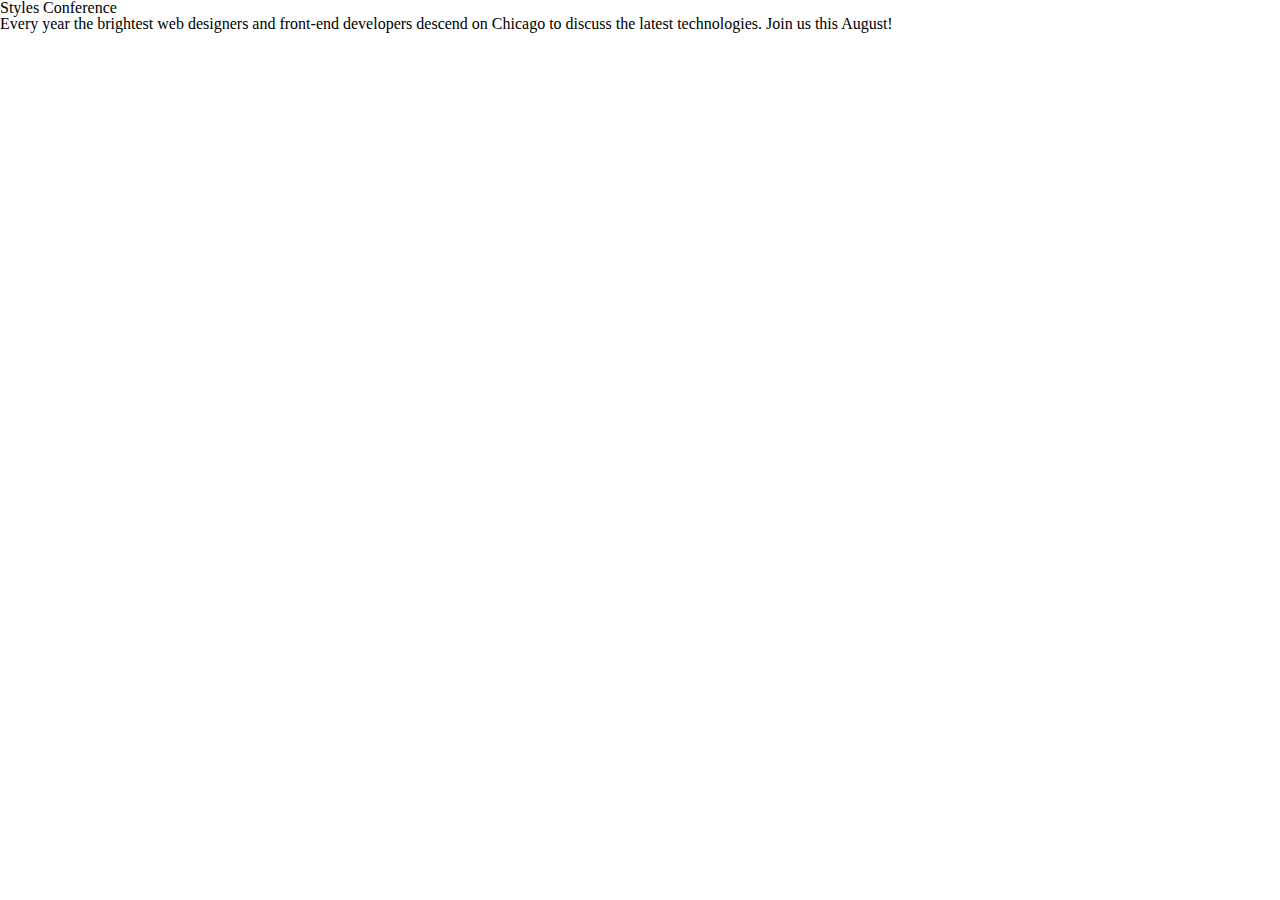
==== index.html @ f5ee7193 "Second commit" ====
<!DOCTYPE html>
<html lang="en">
	<head>
		<link rel="stylesheet" type="text/css" href="assets/stylesheets/main.css">
		<meta charset = "utf-8">
		<title>Styles Conference</title>
	</head>
	<body>
		<h1>Styles Conference</h1>
		<p>Every year the brightest web designers and front-end developers descend on Chicago to discuss the latest technologies. Join us this August!</p>
	</body>	
</html>
---- assets/stylesheets/main.css ----
/* http://meyerweb.com/eric/tools/css/reset/ 2. v2.0 | 20110126
  License: none (public domain)
*/

html, body, div, span, applet, object, iframe,
h1, h2, h3, h4, h5, h6, p, blockquote, pre,
a, abbr, acronym, address, big, cite, code,
del, dfn, em, img, ins, kbd, q, s, samp,
small, strike, strong, sub, sup, tt, var,
b, u, i, center,
dl, dt, dd, ol, ul, li,
fieldset, form, label, legend,
table, caption, tbody, tfoot, thead, tr, th, td,
article, aside, canvas, details, embed,
figure, figcaption, footer, header, hgroup,
menu, nav, output, ruby, section, summary,
time, mark, audio, video {
  margin: 0;
  padding: 0;
  border: 0;
  font-size: 100%;
  font: inherit;
  vertical-align: baseline;
}
/* HTML5 display-role reset for older browsers */
article, aside, details, figcaption, figure,
footer, header, hgroup, menu, nav, section {
  display: block;
}
body {
  line-height: 1;
}
ol, ul {
  list-style: none;
}
blockquote, q {
  quotes: none;
}
blockquote:before, blockquote:after,
q:before, q:after {
  content: '';
  content: none;
}
table {
  border-collapse: collapse;
  border-spacing: 0;
}
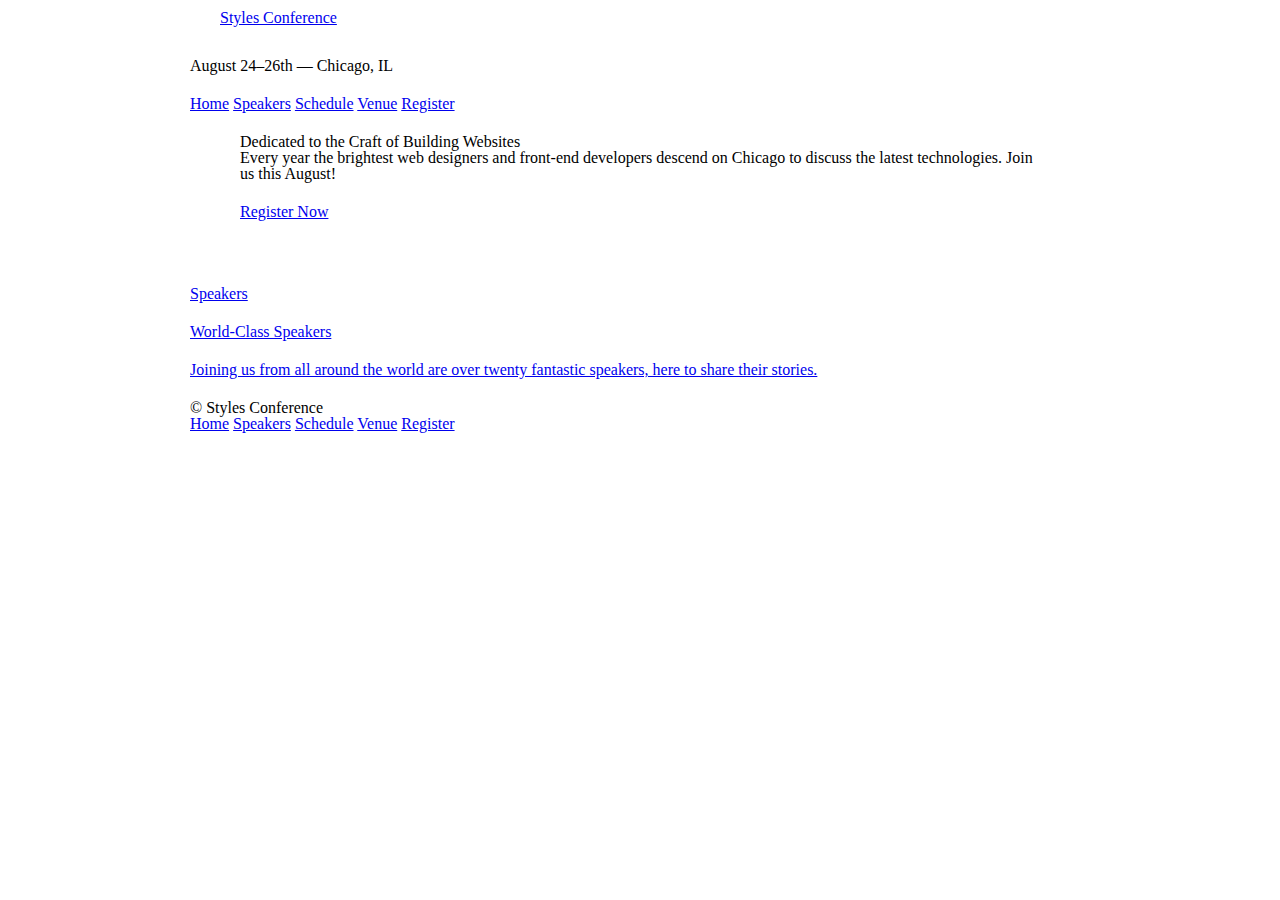
==== commit 21b78484: "Section 4 complete" ====
--- a/index.html
+++ b/index.html
@@ -1,12 +1,59 @@
 <!DOCTYPE html>
 <html lang="en">
-	<head>
-		<link rel="stylesheet" type="text/css" href="assets/stylesheets/main.css">
-		<meta charset = "utf-8">
-		<title>Styles Conference</title>
-	</head>
+
 	<body>
-		<h1>Styles Conference</h1>
-		<p>Every year the brightest web designers and front-end developers descend on Chicago to discuss the latest technologies. Join us this August!</p>
+	
+		<head>
+			<link rel="stylesheet" type="text/css" href="assets/stylesheets/main.css">
+			<meta charset = "utf-8">
+			<title>Styles Conference</title>
+		</head>
+		
+		<header class="container">
+			<h1>
+				<a class="btn btn-alt" href="index.html">Styles Conference	</a>
+			</h1>
+			<h3>August 24&ndash;26th &mdash; Chicago, IL</h3>
+
+			<nav>
+				<a href="index.html">Home</a>
+				<a href="speakers.html">Speakers</a>
+				<a href="schedule.html">Schedule</a>
+				<a href="venue.html">Venue</a>
+				<a href="register.html">Register</a>
+			</nav>
+		</header>
+
+		<section class="hero container">
+			<h2>Dedicated to the Craft of Building Websites</h2>
+			<p>Every year the brightest web designers and front-end developers descend on Chicago to discuss the latest technologies. Join us this August!</p>
+
+			<a href="register.html">Register Now</a>
+		</section>
+
+		<section>
+
+			<section class="container">
+				<a href="speakers.html">
+					<h5>Speakers</h5>
+					<h3>World-Class Speakers</h3>
+					<p>Joining us from all around the world are over twenty fantastic speakers, here to share their stories.</p>
+				</a>
+			</section>
+
+		</section class="container">
+
+		<footer class="container">
+			<small>&copy; Styles Conference</small>
+
+			<nav>
+				<a href="index.html">Home</a>
+				<a href="speakers.html">Speakers</a>
+				<a href="schedule.html">Schedule</a>
+				<a href="venue.html">Venue</a>
+				<a href="register.html">Register</a>
+			</nav>
+		</footer>
+
 	</body>	
 </html>--- a/assets/stylesheets/main.css
+++ b/assets/stylesheets/main.css
@@ -45,3 +45,63 @@
   border-collapse: collapse;
   border-spacing: 0;
 }
+
+/*************************************************************************/
+
+/*
+  ========================================
+  Grid
+  ========================================
+*/
+
+*,
+*:before,
+*:after {
+  -webkit-box-sizing: border-box;
+  -moz-box-sizing: border-box;
+  -box-sizing: border-box;
+}
+
+.container {
+  margin: 0 auto;
+  padding-left: 30px;
+  padding-right: 30px;
+  width: 960px;
+}
+
+/*
+  ========================================
+  Typography
+  ========================================
+*/
+
+h1, h3, h4, h5, p {
+  margin-bottom: 22px;
+}
+
+/*
+  ========================================
+  Buttons
+  ========================================
+*/
+
+.btn {
+  border-radius: 5px;
+  display: inline-block;
+  margin:0;
+}
+
+.btn-alt {
+  border: 1px;
+  padding: 10px 30px;
+}
+
+/*
+  ========================================
+  Home
+  ========================================
+*/
+
+.hero {
+  padding: 22px 80px 66px 80px;
+}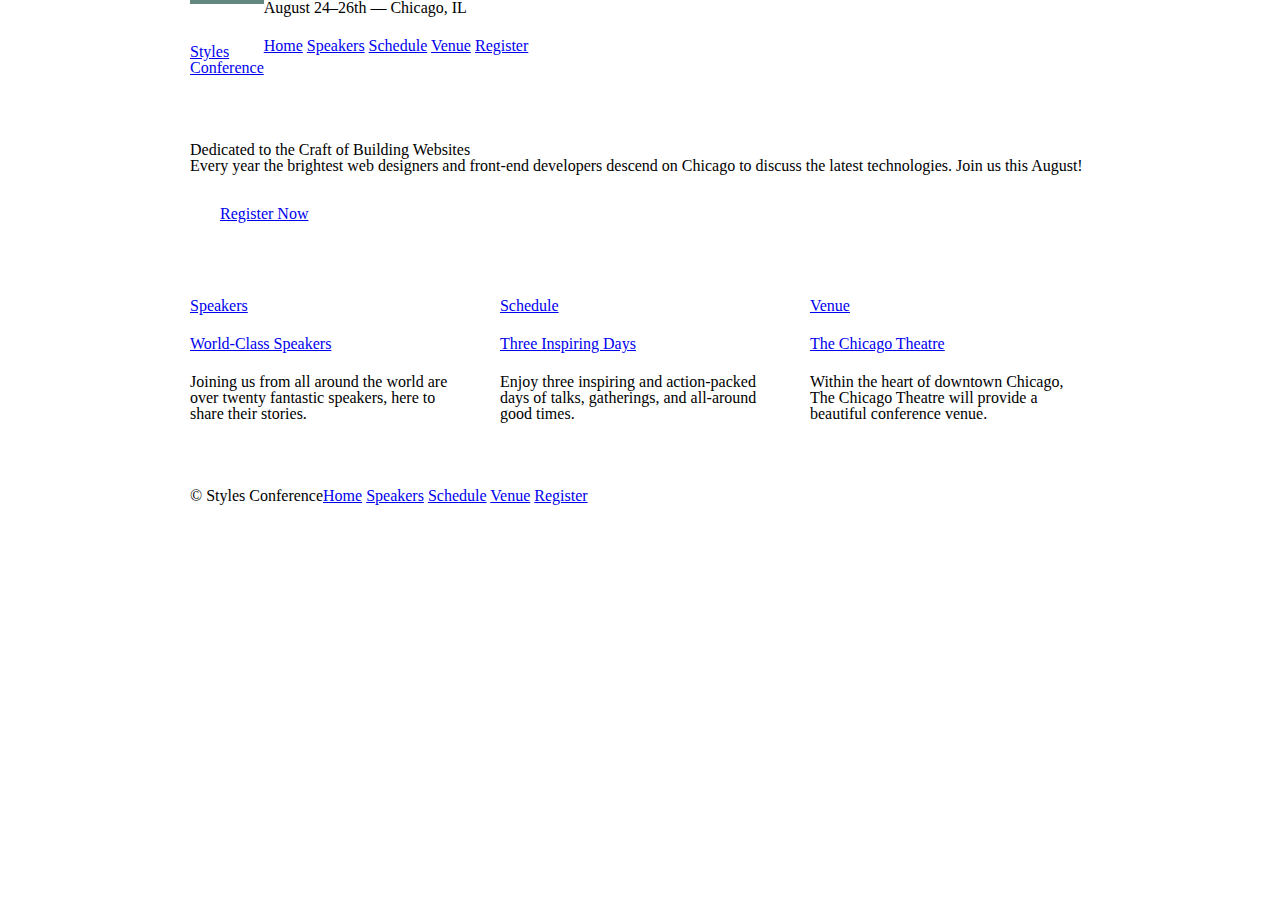
==== commit 087b1066: "Lesson 5 complete" ====
--- a/index.html
+++ b/index.html
@@ -1,59 +1,95 @@
 <!DOCTYPE html>
 <html lang="en">
 
+  <head>
+    <meta charset="utf-8">
+    <title>Styles Conference</title>
+    <link rel="stylesheet" href="assets/stylesheets/main.css">
+  </head>
+	
 	<body>
-	
-		<head>
-			<link rel="stylesheet" type="text/css" href="assets/stylesheets/main.css">
-			<meta charset = "utf-8">
-			<title>Styles Conference</title>
-		</head>
-		
-		<header class="container">
-			<h1>
-				<a class="btn btn-alt" href="index.html">Styles Conference	</a>
-			</h1>
-			<h3>August 24&ndash;26th &mdash; Chicago, IL</h3>
 
-			<nav>
-				<a href="index.html">Home</a>
-				<a href="speakers.html">Speakers</a>
-				<a href="schedule.html">Schedule</a>
-				<a href="venue.html">Venue</a>
-				<a href="register.html">Register</a>
-			</nav>
-		</header>
+	<header class="container group">
 
-		<section class="hero container">
-			<h2>Dedicated to the Craft of Building Websites</h2>
-			<p>Every year the brightest web designers and front-end developers descend on Chicago to discuss the latest technologies. Join us this August!</p>
+	      <h1 class="logo">
+	        <a href="index.html">Styles <br> Conference</a>
+	      </h1>
 
-			<a href="register.html">Register Now</a>
-		</section>
+	      <h3>August 24&ndash;26th &mdash; Chicago, IL</h3>
 
-		<section>
+	      <nav>
+	        <a href="index.html">Home</a>
+	        <a href="speakers.html">Speakers</a>
+	        <a href="schedule.html">Schedule</a>
+	        <a href="venue.html">Venue</a>
+	        <a href="register.html">Register</a>
+	      </nav>
 
-			<section class="container">
-				<a href="speakers.html">
-					<h5>Speakers</h5>
-					<h3>World-Class Speakers</h3>
-					<p>Joining us from all around the world are over twenty fantastic speakers, here to share their stories.</p>
-				</a>
-			</section>
+	    </header>
 
-		</section class="container">
+	    <!-- Hero -->
 
-		<footer class="container">
-			<small>&copy; Styles Conference</small>
+	    <section class="hero container">
 
-			<nav>
-				<a href="index.html">Home</a>
-				<a href="speakers.html">Speakers</a>
-				<a href="schedule.html">Schedule</a>
-				<a href="venue.html">Venue</a>
-				<a href="register.html">Register</a>
-			</nav>
-		</footer>
+	      <h2>Dedicated to the Craft of Building Websites</h2>
 
-	</body>	
+	      <p>Every year the brightest web designers and front-end developers descend on Chicago to discuss the latest technologies. Join us this August!</p>
+
+	      <a class="btn btn-alt" href="register.html">Register Now</a>
+
+	    </section>
+
+	    <!-- Teasers -->
+
+	    <section class="grid">
+
+	      <!-- Speakers -->
+
+	      <section class="col-1-3">
+	        <a href="speakers.html">
+	          <h5>Speakers</h5>
+	          <h3>World-Class Speakers</h3>
+	        </a>
+	        <p>Joining us from all around the world are over twenty fantastic speakers, here to share their stories.</p>
+	      </section><!--
+
+	      Schedule
+
+	      --><section class="col-1-3">
+	        <a href="schedule.html">
+	          <h5>Schedule</h5>
+	          <h3>Three Inspiring Days</h3>
+	        </a>
+	        <p>Enjoy three inspiring and action-packed days of talks, gatherings, and all-around good times.</p>
+	      </section><!--
+
+	      Venue
+
+	      --><section class="col-1-3">
+	        <a href="venue.html">
+	          <h5>Venue</h5>
+	          <h3>The Chicago Theatre</h3>
+	        </a>
+	        <p>Within the heart of downtown Chicago, The Chicago Theatre will provide a beautiful conference venue.</p>
+	      </section>
+
+	    </section>
+
+	    <!-- Footer -->
+
+	    <footer class="primary-footer container group">
+
+	      <small>&copy; Styles Conference</small>
+
+	      <nav>
+	        <a href="index.html">Home</a>
+	        <a href="speakers.html">Speakers</a>
+	        <a href="schedule.html">Schedule</a>
+	        <a href="venue.html">Venue</a>
+	        <a href="register.html">Register</a>
+	      </nav>
+
+	   </footer>
+
+	 </body>
 </html>--- a/assets/stylesheets/main.css
+++ b/assets/stylesheets/main.css
@@ -104,4 +104,85 @@
 
 .hero {
   padding: 22px 80px 66px 80px;
+}
+
+/*
+  ========================================
+  Clearfix
+  ========================================
+*/
+
+.group:before,
+.group:after {
+  content: "";
+  display: table;
+}
+
+.group:after {
+  clear:both;
+}
+ 
+.group {
+  clear: both;
+  *zoom: 1;
+}
+
+/*
+  ========================================
+  Primary header
+  ========================================
+*/
+
+.logo {
+  border-top: 4px solid #648880;
+  padding: 40px 0 22px 0;
+  float:left;
+}
+
+/*
+  ========================================
+  Primary footer
+  ========================================
+*/
+
+.primary-footer small {
+  float: left;
+}
+
+.primary-footer {
+  padding-bottom: 44px;
+  padding-top:44px;
+}
+
+
+.col-1-3 {
+  width: 33.33%;
+}
+
+.col-2-3 {
+  width: 66.66%;
+}
+
+.col-1-3,
+.col-2-3 {
+  display: inline-block;
+  vertical-align: top;
+}
+
+.grid,
+.col-1-3,
+.col-2-3 {
+  padding-left: 15px;
+  padding-right: 15px;
+}
+
+.container,
+.grid {
+  margin: 0 auto;
+  width: 960px;
+}
+
+.container {
+  padding-left: 30px;
+  padding-right: 30px;
 }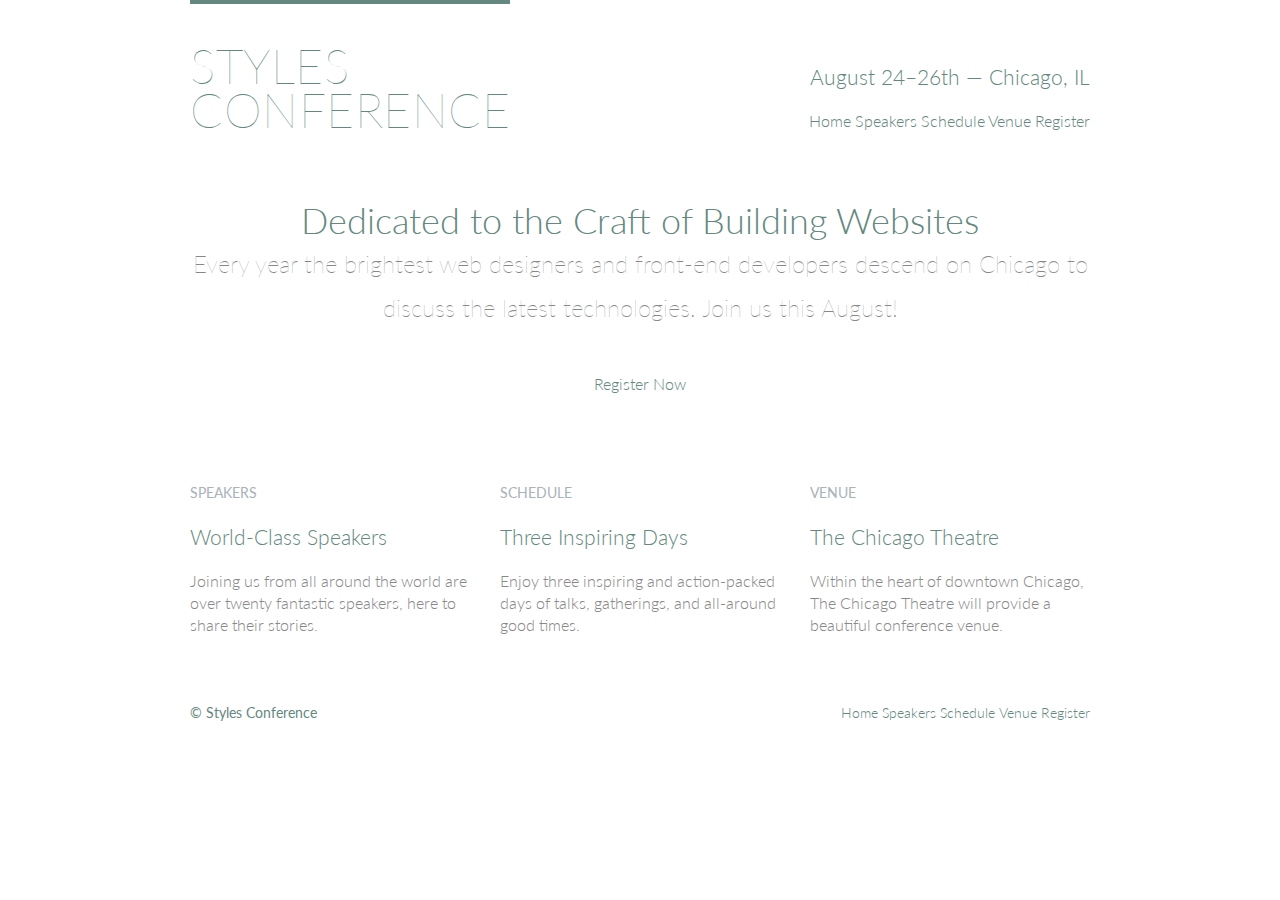
==== commit f97ecd2d: "Lesson 6 complete" ====
--- a/index.html
+++ b/index.html
@@ -5,6 +5,7 @@
     <meta charset="utf-8">
     <title>Styles Conference</title>
     <link rel="stylesheet" href="assets/stylesheets/main.css">
+    <link rel="stylesheet" href="http://fonts.googleapis.com/css?family=Lato:100,300,400">
   </head>
 	
 	<body>
@@ -15,9 +16,9 @@
 	        <a href="index.html">Styles <br> Conference</a>
 	      </h1>
 
-	      <h3>August 24&ndash;26th &mdash; Chicago, IL</h3>
+	      <h3 class="tagline">August 24&ndash;26th &mdash; Chicago, IL</h3>
 
-	      <nav>
+	      <nav class="nav prmary-nav">
 	        <a href="index.html">Home</a>
 	        <a href="speakers.html">Speakers</a>
 	        <a href="schedule.html">Schedule</a>
@@ -45,7 +46,7 @@
 
 	      <!-- Speakers -->
 
-	      <section class="col-1-3">
+	      <section class="teaser col-1-3">
 	        <a href="speakers.html">
 	          <h5>Speakers</h5>
 	          <h3>World-Class Speakers</h3>
@@ -81,7 +82,7 @@
 
 	      <small>&copy; Styles Conference</small>
 
-	      <nav>
+	      <nav class="nav">
 	        <a href="index.html">Home</a>
 	        <a href="speakers.html">Speakers</a>
 	        <a href="schedule.html">Schedule</a>
--- a/assets/stylesheets/main.css
+++ b/assets/stylesheets/main.css
@@ -104,6 +104,17 @@
 
 .hero {
   padding: 22px 80px 66px 80px;
+  line-height: 44px;
+  text-align: center;
+}
+
+.hero h2 {
+  font-size: 36px;
+}
+
+.hero p {
+  font-size: 24px;
+  font-weight: 100;
 }
 
 /*
@@ -185,4 +196,122 @@
 .container {
   padding-left: 30px;
   padding-right: 30px;
+}
+
+/*
+  ========================================
+  Custom styles
+  ========================================
+*/
+
+body {
+  color:#888;
+  font: 300 16px/22px "Lato", "Helvetica Neue", Helvetica, Arial, sans-serif;
+}
+
+h1, h2, h3, h4 {
+  color: #648880;
+}
+
+h1 {
+  font-size: 36px;
+  line-height: 44px;
+}
+
+h2 {
+  font-size: 24px;
+  line-height: 44px;
+}
+
+h3 {
+  font-size: 21px;
+}
+
+h4 {
+  font-size: 18px;
+}
+
+h5 {
+  color: #a9b2b9;
+  font-size: 14px;
+  font-weight: 400;
+  text-transform: uppercase;
+}
+
+strong {
+  font-weight: 400;
+}
+
+cite, em{
+  font-style: italic;
+}
+
+/*
+  ========================================
+  Links
+  ========================================
+*/
+
+a:hover {
+  color: #a9b2b9;
+}
+
+a {
+  color: #648880;
+  text-decoration: none;
+}
+
+p a {
+  border-bottom: 1px solid #dfe2e5;
+}
+
+.logo {
+  border-top: 4px solid #648880;
+  float: left;
+  font-size: 48px;
+  line-height:44px;
+  padding: 40px 0 22px 0;
+  font-weight: 100;
+  letter-spacing: .5px;
+  line-height: 44px;
+  padding: 40px 0 22px 0;
+  text-transform: uppercase;
+}
+
+.tagline {
+  margin: 66px 0 22px 0;
+  text-align: right;
+}
+
+.primary-nav {
+  font-size: 14px;
+  font-weight: 400;
+  letter-spacing: .5px;
+  text-transform: uppercase;
+}
+
+.primary-footer {
+  color: #648880;
+  font-size: 14px;
+  padding-bottom: 44px;
+  padding-top: 44px;
+}
+
+.primary-footer small {
+  float: left;
+  font-weight: 400;
+}
+
+.teaser a:hover h3{
+  color: #a9b2b9;
+}
+
+/*
+  ========================================
+  Navigation
+  ========================================
+*/
+
+.nav {
+  text-align: right;
 }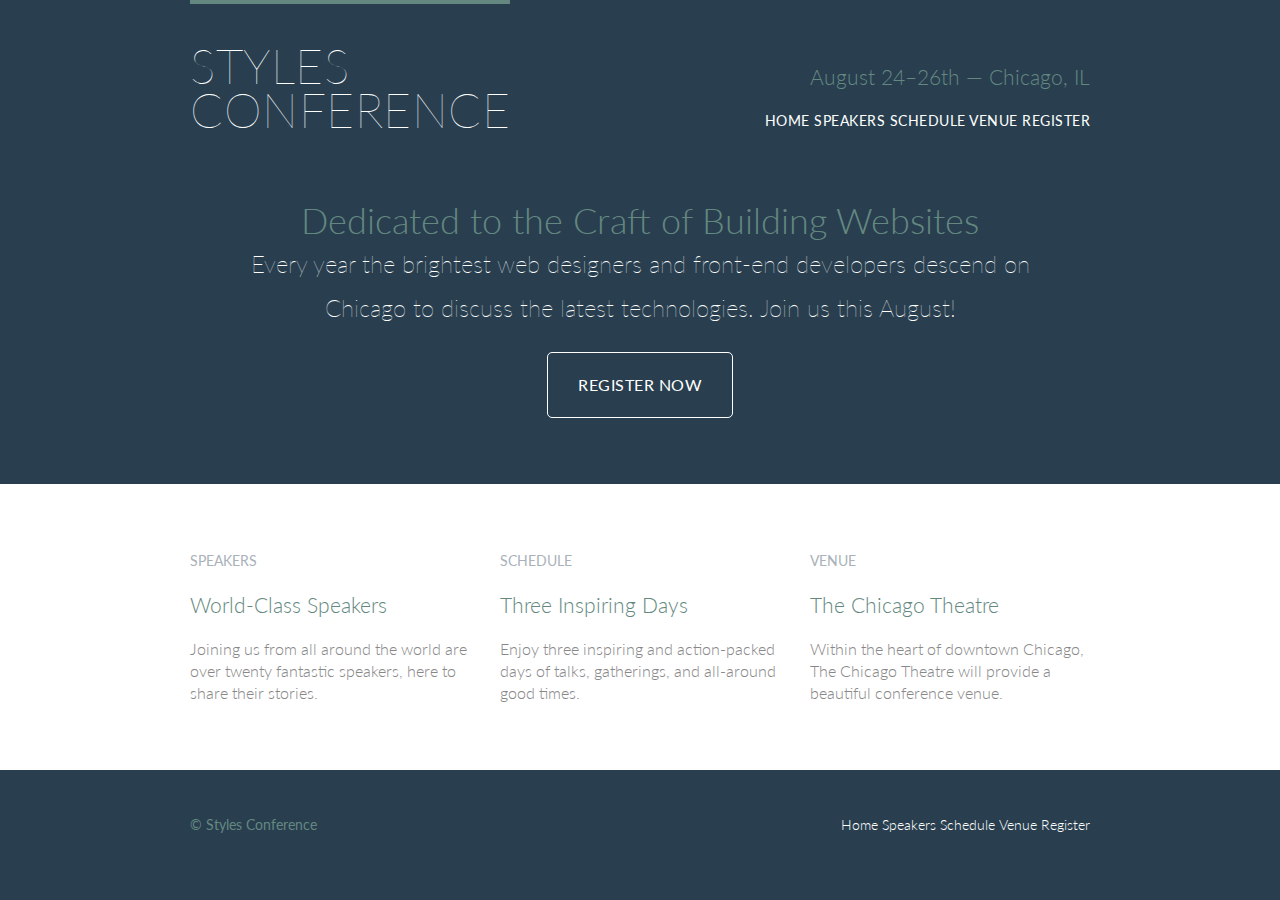
==== commit b6e51889: "LEsson 7" ====
--- a/index.html
+++ b/index.html
@@ -7,90 +7,94 @@
     <link rel="stylesheet" href="assets/stylesheets/main.css">
     <link rel="stylesheet" href="http://fonts.googleapis.com/css?family=Lato:100,300,400">
   </head>
-	
-	<body>
 
-	<header class="container group">
+  <body>
 
-	      <h1 class="logo">
-	        <a href="index.html">Styles <br> Conference</a>
-	      </h1>
+    <!-- Header -->
 
-	      <h3 class="tagline">August 24&ndash;26th &mdash; Chicago, IL</h3>
+    <header class="primary-header container group">
 
-	      <nav class="nav prmary-nav">
-	        <a href="index.html">Home</a>
-	        <a href="speakers.html">Speakers</a>
-	        <a href="schedule.html">Schedule</a>
-	        <a href="venue.html">Venue</a>
-	        <a href="register.html">Register</a>
-	      </nav>
+      <h1 class="logo">
+        <a href="index.html">Styles <br> Conference</a>
+      </h1>
 
-	    </header>
+      <h3 class="tagline">August 24&ndash;26th &mdash; Chicago, IL</h3>
 
-	    <!-- Hero -->
+      <nav class="nav primary-nav">
+        <a href="index.html">Home</a>
+        <a href="speakers.html">Speakers</a>
+        <a href="schedule.html">Schedule</a>
+        <a href="venue.html">Venue</a>
+        <a href="register.html">Register</a>
+      </nav>
 
-	    <section class="hero container">
+    </header>
 
-	      <h2>Dedicated to the Craft of Building Websites</h2>
+    <!-- Hero -->
 
-	      <p>Every year the brightest web designers and front-end developers descend on Chicago to discuss the latest technologies. Join us this August!</p>
+    <section class="hero container">
 
-	      <a class="btn btn-alt" href="register.html">Register Now</a>
+      <h2>Dedicated to the Craft of Building Websites</h2>
 
-	    </section>
+      <p>Every year the brightest web designers and front-end developers descend on Chicago to discuss the latest technologies. Join us this August!</p>
 
-	    <!-- Teasers -->
+      <a class="btn btn-alt" href="register.html">Register Now</a>
 
-	    <section class="grid">
+    </section>
 
-	      <!-- Speakers -->
+    <!-- Teasers -->
 
-	      <section class="teaser col-1-3">
-	        <a href="speakers.html">
-	          <h5>Speakers</h5>
-	          <h3>World-Class Speakers</h3>
-	        </a>
-	        <p>Joining us from all around the world are over twenty fantastic speakers, here to share their stories.</p>
-	      </section><!--
+    <section class="row">
+      <div class="grid">
 
-	      Schedule
+        <!-- Speakers -->
 
-	      --><section class="col-1-3">
-	        <a href="schedule.html">
-	          <h5>Schedule</h5>
-	          <h3>Three Inspiring Days</h3>
-	        </a>
-	        <p>Enjoy three inspiring and action-packed days of talks, gatherings, and all-around good times.</p>
-	      </section><!--
+        <section class="teaser col-1-3">
+          <a href="speakers.html">
+            <h5>Speakers</h5>
+            <h3>World-Class Speakers</h3>
+          </a>
+          <p>Joining us from all around the world are over twenty fantastic speakers, here to share their stories.</p>
+        </section><!--
 
-	      Venue
+        Schedule
 
-	      --><section class="col-1-3">
-	        <a href="venue.html">
-	          <h5>Venue</h5>
-	          <h3>The Chicago Theatre</h3>
-	        </a>
-	        <p>Within the heart of downtown Chicago, The Chicago Theatre will provide a beautiful conference venue.</p>
-	      </section>
+        --><section class="teaser col-1-3">
+          <a href="schedule.html">
+            <h5>Schedule</h5>
+            <h3>Three Inspiring Days</h3>
+          </a>
+          <p>Enjoy three inspiring and action-packed days of talks, gatherings, and all-around good times.</p>
+        </section><!--
 
-	    </section>
+        Venue
 
-	    <!-- Footer -->
+        --><section class="teaser col-1-3">
+          <a href="venue.html">
+            <h5>Venue</h5>
+            <h3>The Chicago Theatre</h3>
+          </a>
+          <p>Within the heart of downtown Chicago, The Chicago Theatre will provide a beautiful conference venue.</p>
+        </section>
 
-	    <footer class="primary-footer container group">
+      </div>
+    </section>
 
-	      <small>&copy; Styles Conference</small>
+    <!-- Footer -->
 
-	      <nav class="nav">
-	        <a href="index.html">Home</a>
-	        <a href="speakers.html">Speakers</a>
-	        <a href="schedule.html">Schedule</a>
-	        <a href="venue.html">Venue</a>
-	        <a href="register.html">Register</a>
-	      </nav>
+    <footer class="primary-footer container group">
 
-	   </footer>
+      <small>&copy; Styles Conference</small>
 
-	 </body>
+      <nav class="nav">
+        <a href="index.html">Home</a>
+        <a href="speakers.html">Speakers</a>
+        <a href="schedule.html">Schedule</a>
+        <a href="venue.html">Venue</a>
+        <a href="register.html">Register</a>
+      </nav>
+
+    </footer>
+
+  </body>
 </html>--- a/assets/stylesheets/main.css
+++ b/assets/stylesheets/main.css
@@ -1,5 +1,6 @@
-/* http://meyerweb.com/eric/tools/css/reset/ 2. v2.0 | 20110126
-  License: none (public domain)
+/* http://meyerweb.com/eric/tools/css/reset/
+   v2.0 | 20110126
+   License: none (public domain)
 */
 
 html, body, div, span, applet, object, iframe,
@@ -46,7 +47,17 @@
   border-spacing: 0;
 }
 
-/*************************************************************************/
+/*
+  ========================================
+  Custom styles
+  ========================================
+*/
+
+body {
+  background: #293f50;
+  color: #888;
+  font: 300 16px/22px "Lato", "Open Sans", "Helvetica Neue", Helvetica, Arial, sans-serif;
+}
 
 /*
   ========================================
@@ -58,237 +69,213 @@
 *:before,
 *:after {
   -webkit-box-sizing: border-box;
-  -moz-box-sizing: border-box;
-  -box-sizing: border-box;
-}
-
+     -moz-box-sizing: border-box;
+          box-sizing: border-box;
+}
+.container,
+.grid {
+  margin: 0 auto;
+  width: 960px;
+}
 .container {
-  margin: 0 auto;
   padding-left: 30px;
   padding-right: 30px;
-  width: 960px;
-}
-
-/*
-  ========================================
-  Typography
-  ========================================
-*/
-
-h1, h3, h4, h5, p {
-  margin-bottom: 22px;
-}
-
-/*
-  ========================================
-  Buttons
-  ========================================
-*/
-
-.btn {
-  border-radius: 5px;
-  display: inline-block;
-  margin:0;
-}
-
-.btn-alt {
-  border: 1px;
-  padding: 10px 30px;
-}
-
-/*
-  ========================================
-  Home
-  ========================================
-*/
-
-.hero {
-  padding: 22px 80px 66px 80px;
-  line-height: 44px;
-  text-align: center;
-}
-
-.hero h2 {
-  font-size: 36px;
-}
-
-.hero p {
-  font-size: 24px;
-  font-weight: 100;
-}
-
-/*
-  ========================================
-  Clearfix
-  ========================================
-*/
-
-.group:before,
-.group:after {
-  content: "";
-  display: table;
-}
-
-.group:after {
-  clear:both;
-}
- 
-.group {
-  clear: both;
-  *zoom: 1;
-}
-
-/*
-  ========================================
-  Primary header
-  ========================================
-*/
-
-.logo {
-  border-top: 4px solid #648880;
-  padding: 40px 0 22px 0;
-  float:left;
-}
-
-/*
-  ========================================
-  Primary footer
-  ========================================
-*/
-
-.primary-footer small {
-  float: left;
-}
-
-.primary-footer {
-  padding-bottom: 44px;
-  padding-top:44px;
-}
-
-
-.col-1-3 {
-  width: 33.33%;
-}
-
-.col-2-3 {
-  width: 66.66%;
-}
-
-.col-1-3,
-.col-2-3 {
-  display: inline-block;
-  vertical-align: top;
-}
-
+}
 .grid,
 .col-1-3,
 .col-2-3 {
   padding-left: 15px;
   padding-right: 15px;
 }
-
-.container,
-.grid {
-  margin: 0 auto;
-  width: 960px;
-}
-
-.container {
-  padding-left: 30px;
-  padding-right: 30px;
-}
-
-/*
-  ========================================
-  Custom styles
-  ========================================
-*/
-
-body {
-  color:#888;
-  font: 300 16px/22px "Lato", "Helvetica Neue", Helvetica, Arial, sans-serif;
-}
+.col-1-3,
+.col-2-3  {
+  display: inline-block;
+  vertical-align: top;
+}
+.col-1-3 {
+  width: 33.33%;
+}
+.col-2-3 {
+  width: 66.66%;
+}
+
+/*
+  ========================================
+  Clearfix
+  ========================================
+*/
+
+.group:before,
+.group:after {
+  content: "";
+  display: table;
+}
+.group:after {
+  clear: both;
+}
+.group {
+  clear: both;
+  *zoom: 1;
+}
+
+/*
+  ========================================
+  Rows
+  ========================================
+*/
+
+.row,
+.row-alt {
+  min-width: 960px;
+}
+.row {
+  background: #fff;
+  padding: 66px 0 44px 0;
+}
+.row-alt {
+  background: #cbe2c1;
+  background: -webkit-linear-gradient(to right, #a1d3b0, #f6f1d3);
+  background:    -moz-linear-gradient(to right, #a1d3b0, #f6f1d3);
+  background:         linear-gradient(to right, #a1d3b0, #f6f1d3);
+  padding: 44px 0 22px 0;
+}
+
+/*
+  ========================================
+  Typography
+  ========================================
+*/
 
 h1, h2, h3, h4 {
   color: #648880;
 }
-
+h1, h3, h4, h5, p {
+  margin-bottom: 22px;
+}
 h1 {
   font-size: 36px;
   line-height: 44px;
 }
-
 h2 {
   font-size: 24px;
   line-height: 44px;
 }
-
 h3 {
   font-size: 21px;
 }
-
 h4 {
   font-size: 18px;
 }
-
 h5 {
   color: #a9b2b9;
   font-size: 14px;
   font-weight: 400;
   text-transform: uppercase;
 }
-
 strong {
   font-weight: 400;
 }
-
-cite, em{
+cite,
+em {
   font-style: italic;
 }
 
 /*
   ========================================
+  Leads
+  ========================================
+*/
+
+.lead {
+  text-align: center;
+}
+.lead p {
+  font-size: 21px;
+  line-height: 33px;
+}
+
+/*
+  ========================================
   Links
   ========================================
 */
 
+a {
+  color: #648880;
+  text-decoration: none;
+}
 a:hover {
   color: #a9b2b9;
 }
-
-a {
-  color: #648880;
-  text-decoration: none;
-}
-
 p a {
   border-bottom: 1px solid #dfe2e5;
 }
+.primary-header a,
+.primary-footer a {
+  color: #fff;
+}
+.primary-header a:hover,
+.primary-footer a:hover {
+  color: #648880;
+}
+
+/*
+  ========================================
+  Buttons
+  ========================================
+*/
+
+.btn {
+  border-radius: 5px;
+  color: #fff;
+  cursor: pointer;
+  display: inline-block;
+  font-weight: 400;
+  letter-spacing: .5px;
+  margin: 0;
+  text-transform: uppercase;
+}
+.btn-alt {
+  border: 1px solid #fff;
+  padding: 10px 30px;
+}
+.btn-alt:hover {
+  background: #fff;
+  color: #648880;
+}
+
+/*
+  ========================================
+  Primary header
+  ========================================
+*/
 
 .logo {
   border-top: 4px solid #648880;
   float: left;
   font-size: 48px;
-  line-height:44px;
-  padding: 40px 0 22px 0;
   font-weight: 100;
   letter-spacing: .5px;
   line-height: 44px;
   padding: 40px 0 22px 0;
   text-transform: uppercase;
 }
-
 .tagline {
   margin: 66px 0 22px 0;
   text-align: right;
 }
-
 .primary-nav {
   font-size: 14px;
   font-weight: 400;
   letter-spacing: .5px;
   text-transform: uppercase;
 }
+
+/*
+  ========================================
+  Primary footer
+  ========================================
+*/
 
 .primary-footer {
   color: #648880;
@@ -296,16 +283,11 @@
   padding-bottom: 44px;
   padding-top: 44px;
 }
-
 .primary-footer small {
   float: left;
   font-weight: 400;
 }
 
-.teaser a:hover h3{
-  color: #a9b2b9;
-}
-
 /*
   ========================================
   Navigation
@@ -314,4 +296,27 @@
 
 .nav {
   text-align: right;
-}+}
+
+/*
+  ========================================
+  Home
+  ========================================
+*/
+
+.hero {
+  color: #fff;
+  line-height: 44px;
+  padding: 22px 80px 66px 80px;
+  text-align: center;
+}
+.hero h2 {
+  font-size: 36px;
+}
+.hero p {
+  font-size: 24px;
+  font-weight: 100;
+}
+.teaser a:hover h3 {
+  color: #a9b2b9;
+}
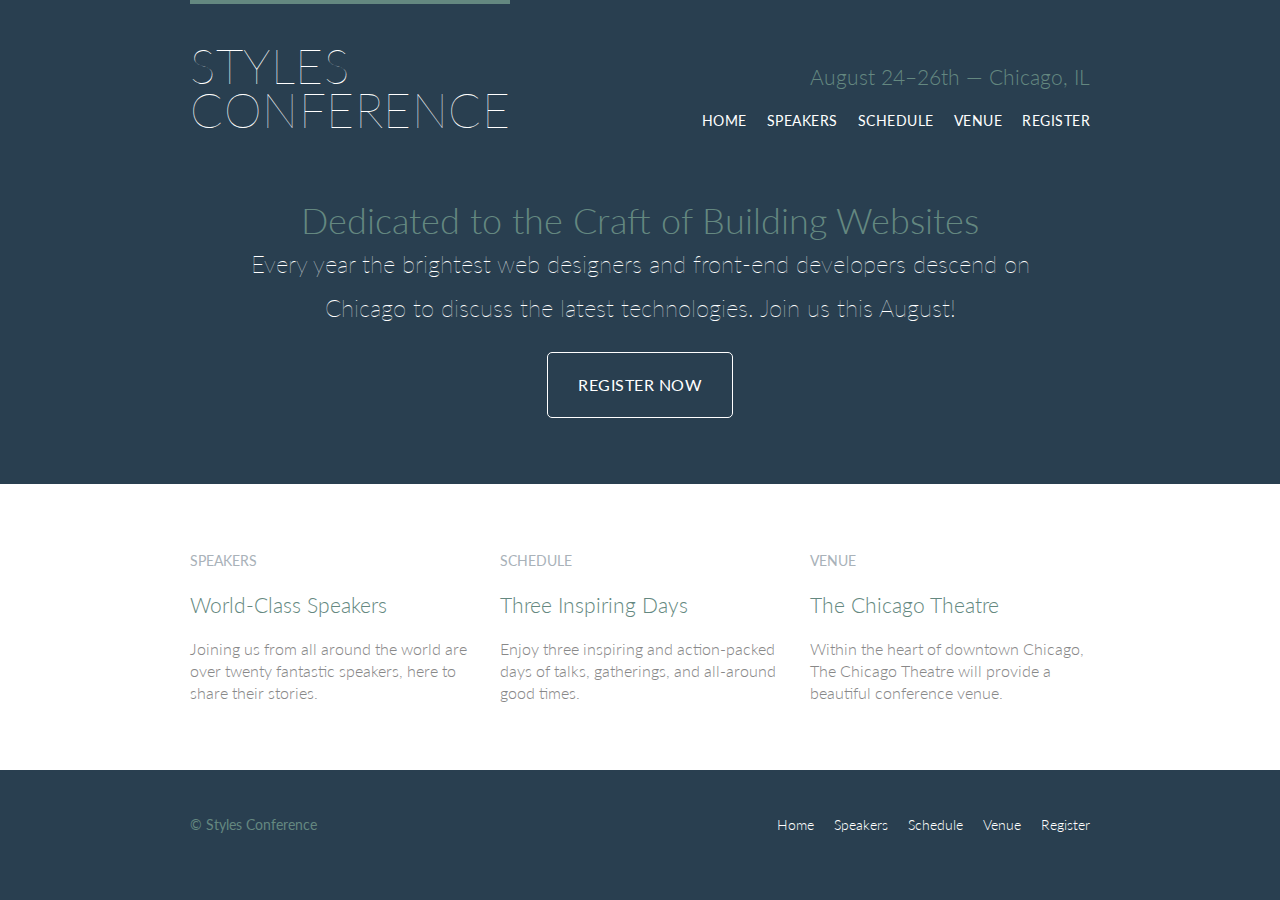
==== commit 83c41efb: "Chapter 8" ====
--- a/index.html
+++ b/index.html
@@ -21,11 +21,13 @@
       <h3 class="tagline">August 24&ndash;26th &mdash; Chicago, IL</h3>
 
       <nav class="nav primary-nav">
-        <a href="index.html">Home</a>
-        <a href="speakers.html">Speakers</a>
-        <a href="schedule.html">Schedule</a>
-        <a href="venue.html">Venue</a>
-        <a href="register.html">Register</a>
+        <ul>
+          <li><a href="index.html">Home</a></li><!--
+          --><li><a href="speakers.html">Speakers</a></li><!--
+          --><li><a href="schedule.html">Schedule</a></li><!--
+          --><li><a href="venue.html">Venue</a></li><!--
+          --><li><a href="register.html">Register</a></li>
+        </ul>
       </nav>
 
     </header>
@@ -87,11 +89,13 @@
       <small>&copy; Styles Conference</small>
 
       <nav class="nav">
-        <a href="index.html">Home</a>
-        <a href="speakers.html">Speakers</a>
-        <a href="schedule.html">Schedule</a>
-        <a href="venue.html">Venue</a>
-        <a href="register.html">Register</a>
+        <ul>
+          <li><a href="index.html">Home</a></li><!--
+          --><li><a href="speakers.html">Speakers</a></li><!--
+          --><li><a href="schedule.html">Schedule</a></li><!--
+          --><li><a href="venue.html">Venue</a></li><!--
+          --><li><a href="register.html">Register</a></li>
+        </ul>
       </nav>
 
     </footer>
--- a/assets/stylesheets/main.css
+++ b/assets/stylesheets/main.css
@@ -297,6 +297,14 @@
 .nav {
   text-align: right;
 }
+.nav li {
+  display: inline-block;
+  margin: 0 10px;
+  vertical-align: top;
+}
+.nav li:last-child {
+  margin-right: 0;
+}
 
 /*
   ========================================
@@ -320,3 +328,20 @@
 .teaser a:hover h3 {
   color: #a9b2b9;
 }
+
+/*
+  ========================================
+  Speakers
+  ========================================
+*/
+
+.speaker {
+  margin-bottom: 44px;
+}
+.speaker-info {
+  border: 1px solid #dfe2e5;
+  border-radius: 5px;
+  margin-top: 88px;
+  padding: 22px 0;
+  text-align: center;
+}
